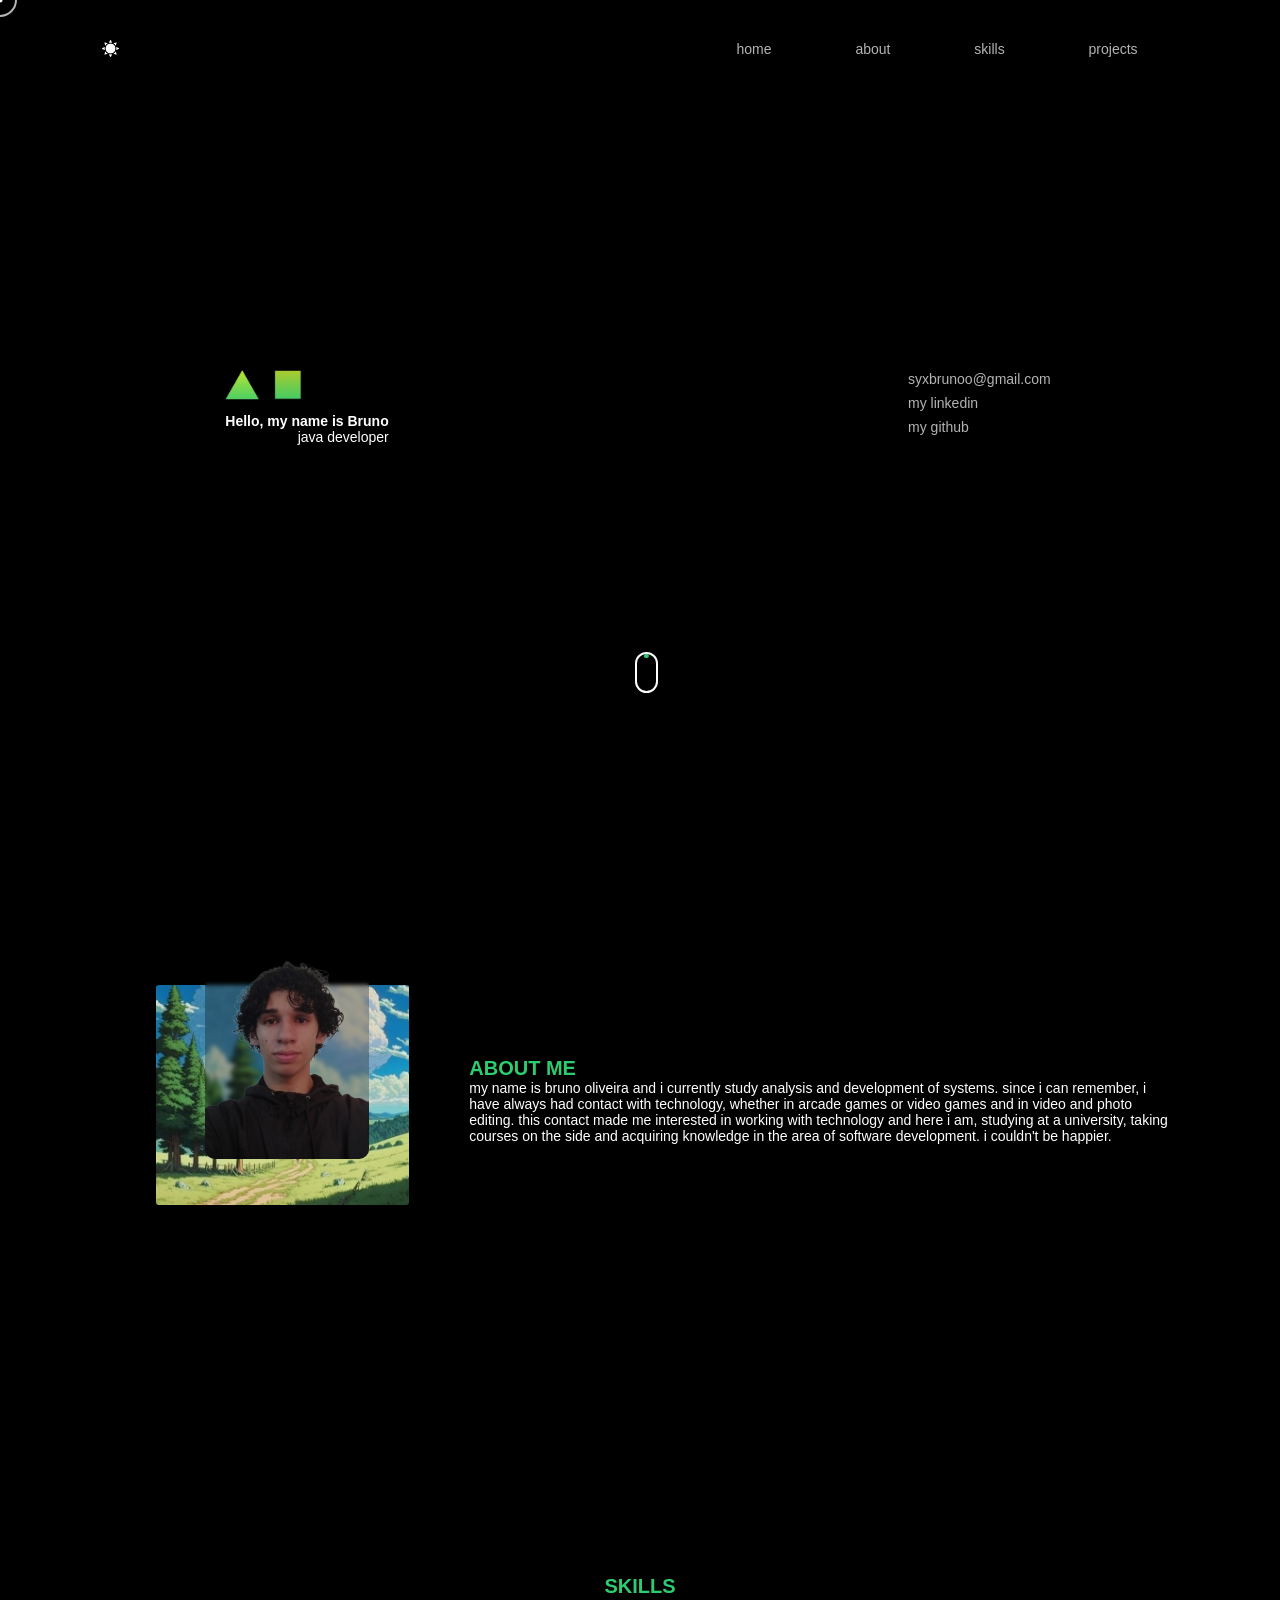
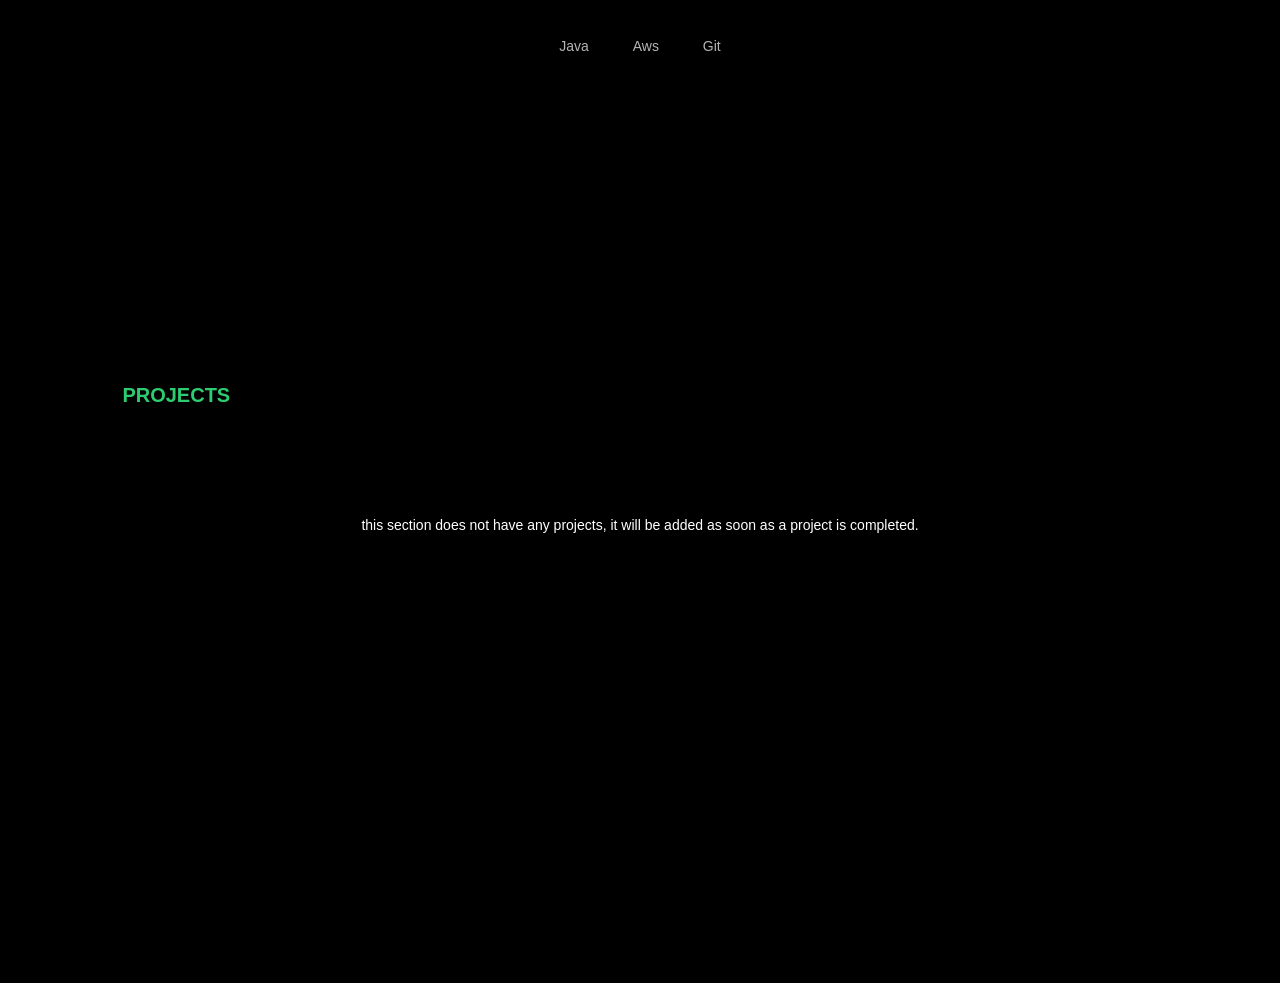
==== index.html @ 00de538f "finalizado" ====
<!DOCTYPE html>
<html lang="en">
<head>
    <meta charset="UTF-8">
    <meta name="viewport" content="width=device-width, initial-scale=1.0">
    <title>my portfolio</title>
    <link rel="stylesheet" href="style.css">
    <link class="refreshStyleSheet" rel="stylesheet" href="mediaquery.css">
</head>
<body onload="loading()">

    <div class="cursor-dot" data-cursor-dot></div>
    <div class="cursor-outline" data-cursor-outline></div>

    <div id="loadingBody">
        <span id="loading"></span>
    </div>

    <div id="beforeLoading">
        <header id="header">
            <nav id="navBarContainer">
                <nav id="navBarFlex">

                    <img src="image/sun.png" alt="sun or moon" height="17px" id="sunOrMoon" onclick="trocarImg()">

                    <nav id="itens">
                        <ul>
                            <li><a class="refreshLink" href="#home">home</a></li>
                            <li><a class="refreshLink" href="#about">about</a></li>
                            <li><a class="refreshLink" href="#skills">skills</a></li>
                            <li><a class="refreshLink" href="#projects">projects</a></li>
                        </ul>
                    </nav>
                </nav>
            </nav>
            
        </header>
        <main>

            <section id="home">

                <div id="divApresentacao">
                    <div id="divShapes">
                        <img src="image/trianguloverde.png" alt="image shapes" height="30px" id="triangulo">
                        <img src="image/quadradoverde.png" alt="" height="30px" id="quadrado">
                    </div>
                    <h1>Hello, my name is Bruno</h1>
                    <p>java developer</p>
                </div>

                <div class="scrollIndicator"></div>

                <div id="divApresentacaoLista">
                    <ul>
                        <li><a id="mylinkone" target="_blank" href="mailto:syxbrunoo@gmail.com">syxbrunoo@gmail.com</a></li>
                        <li><a id="mylinktwo" target="_blank" href="https://www.linkedin.com/in/syxbrunoo/">my linkedin</a></li>
                        <li><a id="mylinktree" target="_blank" href="https://github.com/syxbruno">my github</a></li>
                    </ul>

                    <div class="modal" id="modal">
                        <div class="modal-content">
                            <p>You will be directed to an external link on this website, can we continue?</p>

                            <button id="confirmButton">yes</button>
                            <button id="cancelButton">no</button>
                        </div>
                    </div>
                </div>
            </section>

            <section id="about">
                <div id="divAboutMeContainer">
                    <div id="divAboutMePhoto">
                        <img id="imageAnime" src="image/animeimage.jpg" alt="anime image" height="220px">

                        <img src="image/mypicture.png" alt="me picture" id="myPhoto" height="230px">
                    </div>

                    <div id="divAboutMe">
                        <h2 class="title">ABOUT ME</h2>
                        <p>my name is bruno oliveira and i currently study analysis and development of systems. since i can remember, i have always had contact with technology, whether in arcade games or video games and in video and photo editing. this contact made me interested in working with technology and here i am, studying at a university, taking courses on the side and acquiring knowledge in the area of software development. i couldn't be happier.</p>
                    </div>
                </div>
            </section>

            <section id="skills">
                <h2 class="title">SKILLS</h2>
                <div>
                    <ul>
                        <li><a href="#">Java</a></li>
                        <li><a href="#">Aws</a></li>
                        <li><a href="#">Git</a></li>
                    </ul>
                </div>
            </section>
            <section id="projects">
                <div id="divProjects">
                    <h2 class="title">PROJECTS</h2>
                    <p>this section does not have any projects, it will be added as soon as a project is completed.</p>
                </div>
            </section>
        </main>
    </div>

    <script src="portfolio.js"></script>

</body>
</html>
---- style.css ----
@charset "UTF-8";

* {
    margin: 0%;
    padding: 0%;

    font-family: Arial, Helvetica, sans-serif;
    font-size: 14px;

    scroll-behavior: smooth;
}





#beforeLoading {
    display: none;
}

#loadingBody {
    width: 100%;
    height: 100vh;
    display: flex;
    align-items: center;
    justify-content: center;
}

#loading {
    width: 40px;
    height: 40px;
    background-color: transparent;
    display: block;
    border: 9px solid #2ecc71;
    border-top: 9px solid transparent;
    border-radius: 50%;

    animation: loading 1s ease-in-out infinite;
}

@keyframes loading {
    0% {
        transform: rotate(0deg);
    }

    100% {
        transform: rotate(360deg);
    }
}





.modal {
    display: none;
    position: fixed;
    z-index: 1;
    left: 0;
    top: 0;
    width: 100%;
    height: 100%;
    background-color: rgba(0, 0, 0, 0.5);
}

.modal-content {
    background-color: rgba(255, 255, 255, 0.13);
    padding: 20px;
    border-radius: 5px;
    width: 300px;
    margin: 20% auto;
    text-align: center;
    backdrop-filter: blur(4px);
}

.modal-content > p {
    color: white;
    padding: 10px;
}

button {
    height: 25px;
    width: 60px;
    padding: 5px;
    margin: 15px;
    border: none;
    border-radius: 7px;
    background-image: linear-gradient(to right, #2ecc71 25%, #aacc2e);
    background-size: 160% 100%;
    color: rgba(255, 255, 255, 0.438);
    transition: .3s ease-in-out;
    animation: animatedGradient 2s infinite alternate;
}

@keyframes animatedGradient {
    0% {
        background-position-x: 0%;
    }

    100% {
        background-position-x: 100%;
    }
}

button:hover {
    color: rgb(255, 255, 255);
}





::-webkit-scrollbar {
    width: 6px;
}
::-webkit-scrollbar-thumb {
    background-color: #2ecc71;
    border-radius: 5px;
}





:root {
    --cor1: #ffffff;
    --cor2: #000000;
    --cor3: #ffffffb4;
    --cor4: #000000ad;

    --cor5: rgba(255, 255, 255, 0.062);
}

.tema-dark {
    --cor1: #000000;
    --cor2: #ffffff;
    --cor3: #0000009d;
    --cor4: #000000ad;

    --cor5: rgba(0, 0, 0, 0.219);
}





body {
    background-color: var(--cor2);
    color: var(--cor1);
    transition: .5s ease-in-out;
}





.cursor-dot {
    width: 5px;
    height: 5px;
    background-color: var(--cor1);
}

.cursor-outline {
    width: 30px;
    height: 30px;
    border: 2px solid var(--cor3);
}

.cursor-dot,
.cursor-outline {
    position: fixed;
    top: 0;
    left: 0;
    transform: translate(-50%, -50%);
    border-radius: 50%;
    z-index: 100;
    pointer-events: none;
}





#iten {
    display: block;
}

#navBarContainer {
    max-width: 1280px;
    margin: auto;
}

#navBarFlex {
    display: flex;
    align-items: center;
    justify-content: space-between;
}

#sunOrMoon {
    cursor: pointer;
}

#iconMenu {
    display: none;
}

header {
    width: 84%;
    padding: 40px 8%;
    position: fixed;
    top: 0;
    left: 0;
    transition: .5s ease-in-out;
    z-index: 10;
}

header.rolagem {
    padding: 16px 8%;
    background-color: var(--cor5);
    backdrop-filter: blur(15px);
}

header ul > li {
    list-style-type: none;
    display: inline-block;
    margin: 0px 40px;
}

li > a {
    text-decoration: none;
    color: var(--cor3);
    transition: .25s ease-in-out;
}

li > a:hover {
    color: var(--cor1);
}





#home {
    display: flex;
    align-items: center;
    justify-content: space-around;
    padding: 40vh 8%;
}

#divApresentacao > p {
    float: right;
}

#divShapes {
    padding: 10px 0px;
}

#divShapes > img {
    padding-right: 10px;
}

#triangulo {
    transition: .5s ease-in-out;
}
#triangulo:hover {
    transform: translateX(10px);
}

#quadrado {
    transition: .5s ease-in-out;
}
#quadrado:hover {
    transform: translateX(10px);
}

#divApresentacaoLista > ul > li {
    list-style-type: none;
    padding: 4px;
}

.scrollIndicator {
    top: 30vh;
    width: 1.4em;
    height: 2.6em;
    border: 2px solid var(--cor1);
    border-radius: 30px;
    position: relative;
    z-index: -1;
}

.scrollIndicator::before {
    content: '';
    width: 0.3em;
    height: 0.3em;
    border-radius: 50%;
    background: #2ecc71;
    position: absolute;
    left: 50%;
    transform: translateX(-50%);
    animation: scroll 1.1s infinite;
}

@keyframes scroll {
    0% {
        bottom: 70%;
        opacity: 1;
    }

    100% {
        bottom: 10%;
        opacity: 0;
    }
}





#about {
    padding: 20vh 8%;
}

#divAboutMeContainer {
    display: flex;
    align-items: center;
}

#divAboutMePhoto {
    height: 230px;
    margin-left: 5%;
    margin-right: 60px;
    z-index: 1;
}

#imageAnime {
    position: relative;
    border-radius: 3px;
    top: 0;
    left: 0;
    z-index: -1;
}

#myPhoto {
    float: right;
    transform: translate(-40px, -31vh);
    border-radius: 10px;
    border-radius: 10px;
    background-color: rgba(0, 0, 0, 0.288);
    backdrop-filter: blur(2px);
    z-index: 1;
}

#arrowIos {
    display: none;
}





#skills {
    padding: 20vh 8%;
    text-align: center;
}

#skills ul > li {
    list-style-type: none;
    display: inline-block;
    margin: 40px 20px;
}





#projects {
    padding: 10vh 8%;
    margin-bottom: 30vh;
}

#divProjects > h2 {
    padding: 20px;
}

#divProjects > p {
    padding: 10vh 8%;
    text-align: center;
}





.title {
    font-size: 20px;
    color:  #2ecc71;
}
---- mediaquery.css ----
@charset "UTF-8";

@media screen and (max-width: 680px) {

    header {
        position: absolute;
        width: 40px;
        left: 39%;
    }

    header.rolagem {
        background-color: transparent;
        backdrop-filter: blur(0px);
    }

    #itens {
        display: none;
    }





    #home {
        padding-right: 10%;
    }





    #divAboutMeContainer {
        display: flex;
        text-align: center;
        justify-content: center;
        flex-direction: column;
        height: 100vh;
    }

    #divAboutMePhoto {
        width: 100px;
        position: relative;
        display: flex;
        justify-content: center;
        align-items: center;
        transform: translate(15vh, -25vh)
    }

    #myPhoto {
        transform: translate(-204px, 20px);
    }





    #skills {
        padding-top: 0;
    }
}
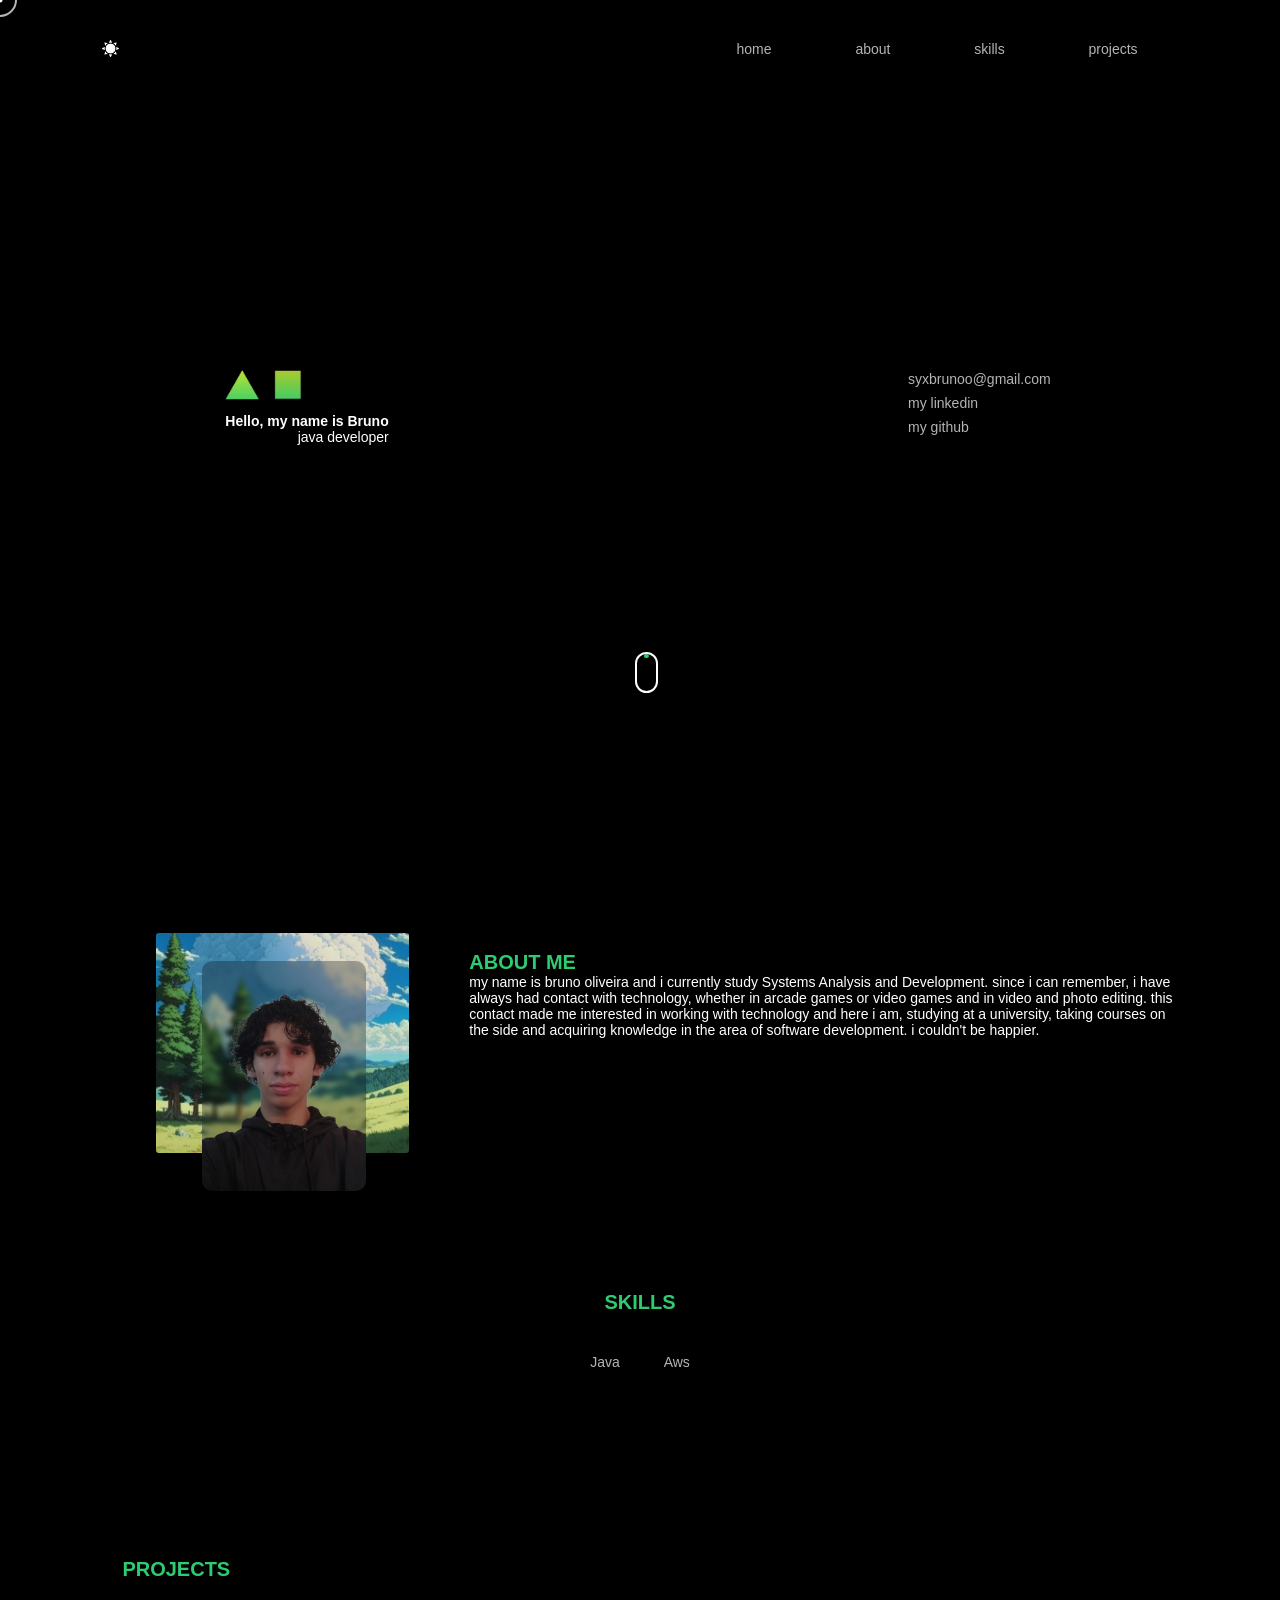
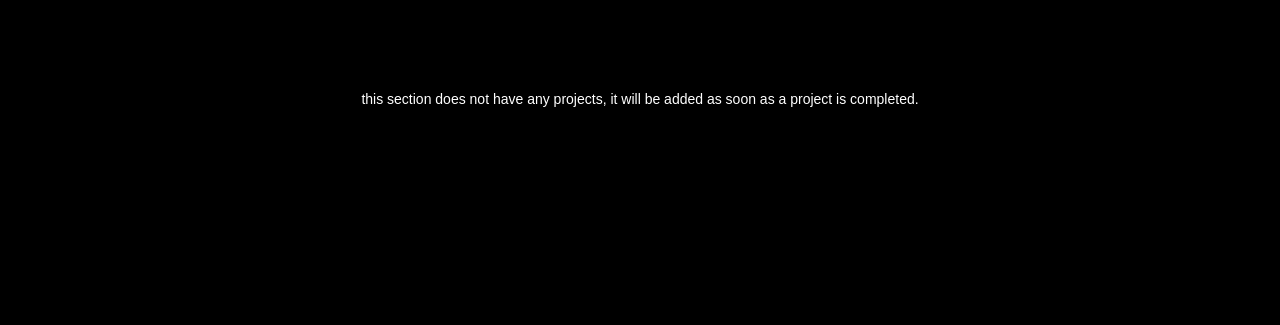
==== commit 3a8f0580: "end" ====
--- a/index.html
+++ b/index.html
@@ -25,10 +25,10 @@
 
                     <nav id="itens">
                         <ul>
-                            <li><a class="refreshLink" href="#home">home</a></li>
-                            <li><a class="refreshLink" href="#about">about</a></li>
-                            <li><a class="refreshLink" href="#skills">skills</a></li>
-                            <li><a class="refreshLink" href="#projects">projects</a></li>
+                            <li><a href="#home">home</a></li>
+                            <li><a href="#about">about</a></li>
+                            <li><a href="#skills">skills</a></li>
+                            <li><a href="#projects">projects</a></li>
                         </ul>
                     </nav>
                 </nav>
@@ -78,7 +78,7 @@
 
                     <div id="divAboutMe">
                         <h2 class="title">ABOUT ME</h2>
-                        <p>my name is bruno oliveira and i currently study analysis and development of systems. since i can remember, i have always had contact with technology, whether in arcade games or video games and in video and photo editing. this contact made me interested in working with technology and here i am, studying at a university, taking courses on the side and acquiring knowledge in the area of software development. i couldn't be happier.</p>
+                        <p>my name is bruno oliveira and i currently study Systems Analysis and Development. since i can remember, i have always had contact with technology, whether in arcade games or video games and in video and photo editing. this contact made me interested in working with technology and here i am, studying at a university, taking courses on the side and acquiring knowledge in the area of software development. i couldn't be happier.</p>
                     </div>
                 </div>
             </section>
@@ -89,7 +89,6 @@
                     <ul>
                         <li><a href="#">Java</a></li>
                         <li><a href="#">Aws</a></li>
-                        <li><a href="#">Git</a></li>
                     </ul>
                 </div>
             </section>
--- a/style.css
+++ b/style.css
@@ -61,6 +61,7 @@
     width: 100%;
     height: 100%;
     background-color: rgba(0, 0, 0, 0.5);
+    z-index: 200;
 }
 
 .modal-content {
@@ -173,7 +174,7 @@
     left: 0;
     transform: translate(-50%, -50%);
     border-radius: 50%;
-    z-index: 100;
+    z-index: 1000;
     pointer-events: none;
 }
 
@@ -245,6 +246,7 @@
     align-items: center;
     justify-content: space-around;
     padding: 40vh 8%;
+    margin-bottom: 10%;
 }
 
 #divApresentacao > p {
@@ -317,7 +319,13 @@
 
 
 #about {
-    padding: 20vh 8%;
+    padding: 0px 8%;
+    margin-top: 10%;
+    margin-bottom: 10%;
+}
+
+#divAboutMe {
+    margin-bottom: 10%;
 }
 
 #divAboutMeContainer {
@@ -341,8 +349,9 @@
 }
 
 #myPhoto {
-    float: right;
-    transform: translate(-40px, -31vh);
+    position: relative;
+    top: -85%;
+    left: 18%;
     border-radius: 10px;
     border-radius: 10px;
     background-color: rgba(0, 0, 0, 0.288);
@@ -350,17 +359,15 @@
     z-index: 1;
 }
 
-#arrowIos {
-    display: none;
-}
-
 
 
 
 
 #skills {
-    padding: 20vh 8%;
+    padding: 0px 8%;
     text-align: center;
+    margin-top: 10%;
+    margin-bottom: 10%;
 }
 
 #skills ul > li {
@@ -374,8 +381,9 @@
 
 
 #projects {
-    padding: 10vh 8%;
-    margin-bottom: 30vh;
+    padding: 0px 8%;
+    margin-top: 10%;
+    margin-bottom: 10%;
 }
 
 #divProjects > h2 {
--- a/mediaquery.css
+++ b/mediaquery.css
@@ -2,10 +2,15 @@
 
 @media screen and (max-width: 680px) {
 
+    .cursor-dot,
+    .cursor-outline {
+        display: none;
+    }
+
     header {
         position: absolute;
-        width: 40px;
-        left: 39%;
+        width: auto;
+        left: 40%;
     }
 
     header.rolagem {
@@ -30,31 +35,25 @@
 
 
     #divAboutMeContainer {
-        display: flex;
         text-align: center;
-        justify-content: center;
         flex-direction: column;
-        height: 100vh;
+        margin-bottom: 20%;
     }
 
-    #divAboutMePhoto {
-        width: 100px;
+    #divAboutMe {
+        margin: auto;
+        margin-top: 15%;
+    }
+
+    #imageAnime {
         position: relative;
-        display: flex;
-        justify-content: center;
-        align-items: center;
-        transform: translate(15vh, -25vh)
+        top: 0;
+        left: 5%;
     }
 
     #myPhoto {
-        transform: translate(-204px, 20px);
-    }
-
-
-
-
-
-    #skills {
-        padding-top: 0;
+        position: relative;
+        top: -90%;
+        left: 8%;
     }
 }
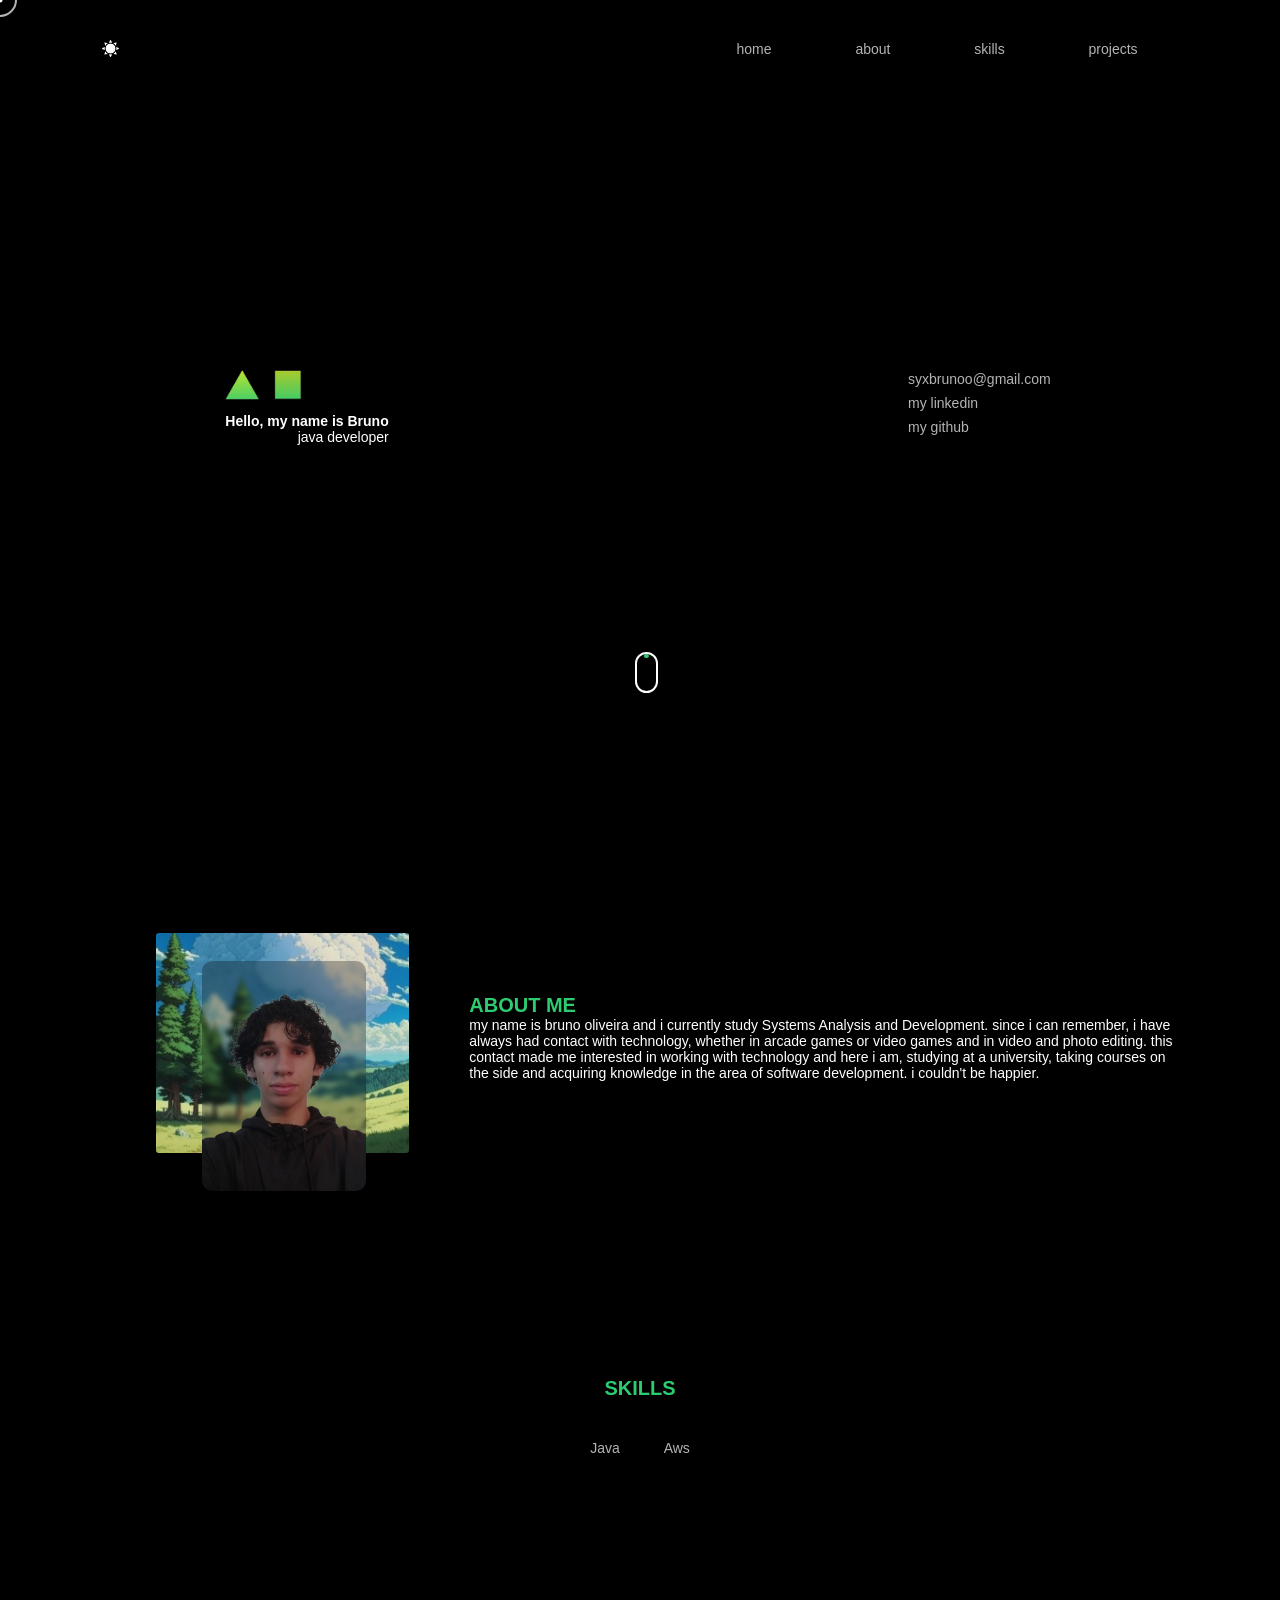
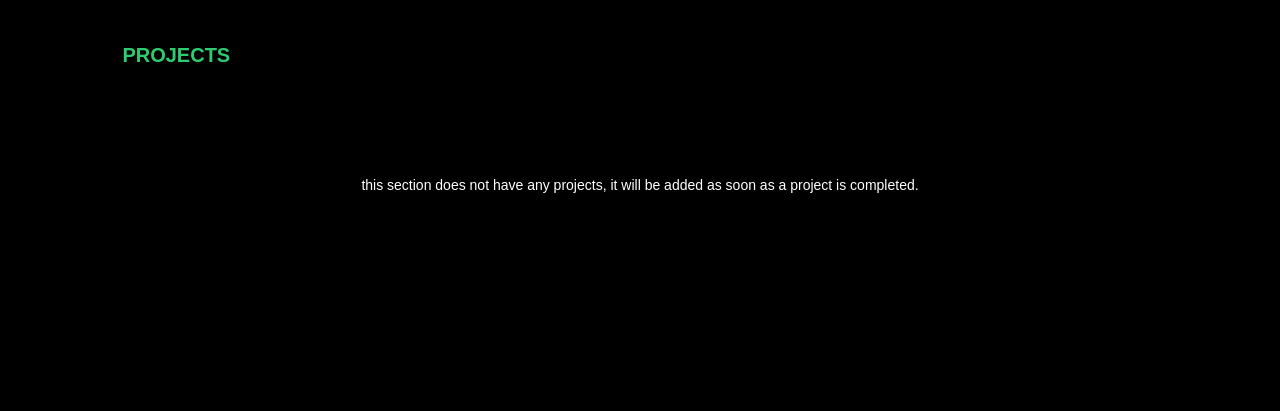
==== commit 6e983518: "end" ====
--- a/index.html
+++ b/index.html
@@ -35,8 +35,8 @@
             </nav>
             
         </header>
+
         <main>
-
             <section id="home">
 
                 <div id="divApresentacao">
--- a/style.css
+++ b/style.css
@@ -337,6 +337,7 @@
     height: 230px;
     margin-left: 5%;
     margin-right: 60px;
+    margin-bottom: 8%;
     z-index: 1;
 }
 
--- a/mediaquery.css
+++ b/mediaquery.css
@@ -1,6 +1,6 @@
 @charset "UTF-8";
 
-@media screen and (max-width: 680px) {
+@media (max-width: 608px) {
 
     .cursor-dot,
     .cursor-outline {
@@ -22,6 +22,15 @@
         display: none;
     }
 
+    
+
+
+
+    main {
+        position: relative;
+        right: 1%;
+    }
+
 
 
 
@@ -41,8 +50,8 @@
     }
 
     #divAboutMe {
-        margin: auto;
         margin-top: 15%;
+        margin-right: 1%;
     }
 
     #imageAnime {
@@ -54,6 +63,6 @@
     #myPhoto {
         position: relative;
         top: -90%;
-        left: 8%;
+        left: 6%;
     }
 }
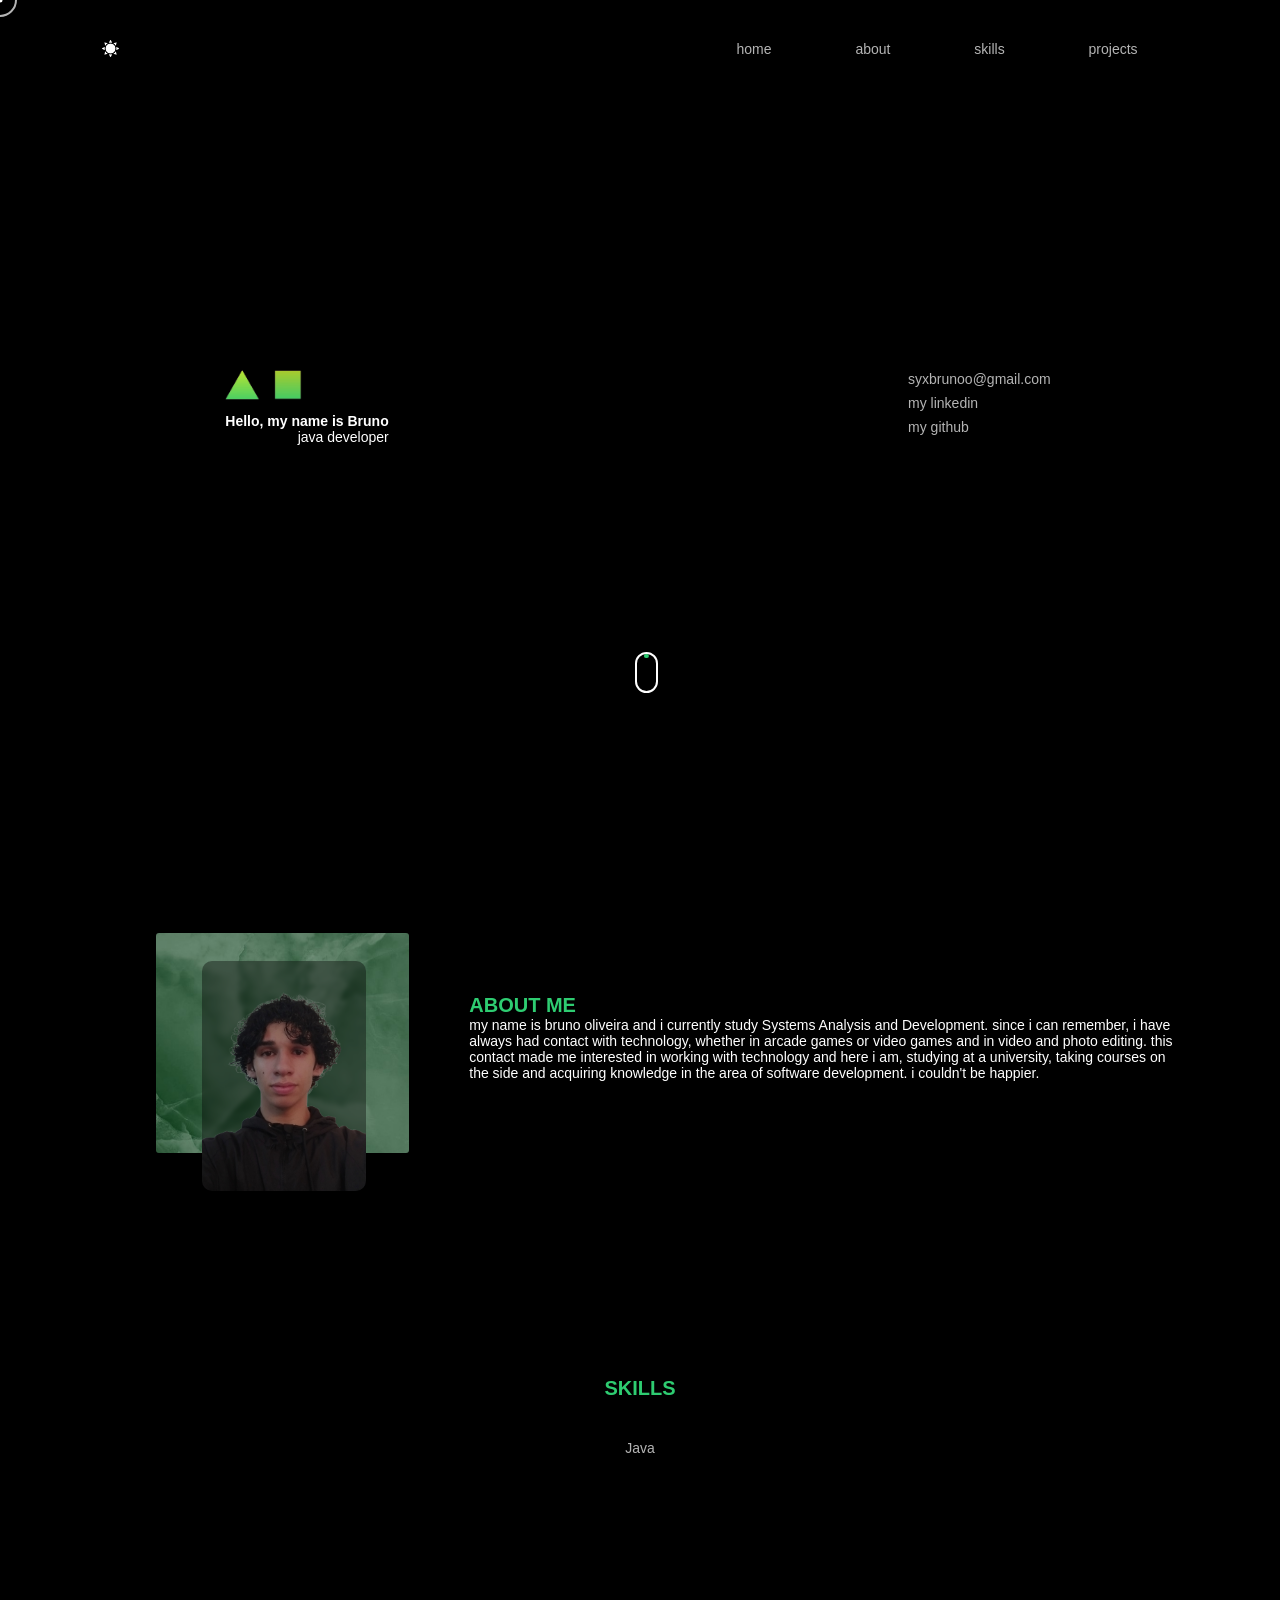
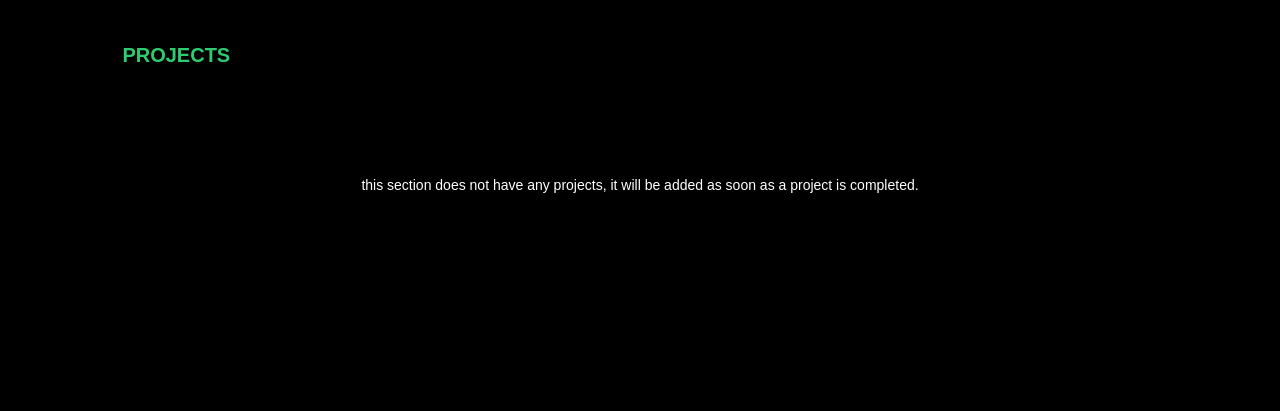
==== commit b3898ca6: "Update index.html" ====
--- a/index.html
+++ b/index.html
@@ -88,7 +88,6 @@
                 <div>
                     <ul>
                         <li><a href="#">Java</a></li>
-                        <li><a href="#">Aws</a></li>
                     </ul>
                 </div>
             </section>
--- a/style.css
+++ b/style.css
@@ -346,7 +346,7 @@
     border-radius: 3px;
     top: 0;
     left: 0;
-    z-index: -1;
+    z-index: 0;
 }
 
 #myPhoto {
@@ -355,9 +355,14 @@
     left: 18%;
     border-radius: 10px;
     border-radius: 10px;
-    background-color: rgba(0, 0, 0, 0.288);
+    background-color: rgba(0, 0, 0, 0.377);
     backdrop-filter: blur(2px);
+    transition: .4s ease-in-out;
     z-index: 1;
+}
+
+#myPhoto:hover {
+    top: -80%;
 }
 
 
--- a/mediaquery.css
+++ b/mediaquery.css
@@ -10,7 +10,7 @@
     header {
         position: absolute;
         width: auto;
-        left: 40%;
+        left: 0%;
     }
 
     header.rolagem {
@@ -22,13 +22,13 @@
         display: none;
     }
 
-    
+
 
 
 
     main {
         position: relative;
-        right: 1%;
+        margin-right: 1%;
     }
 
 
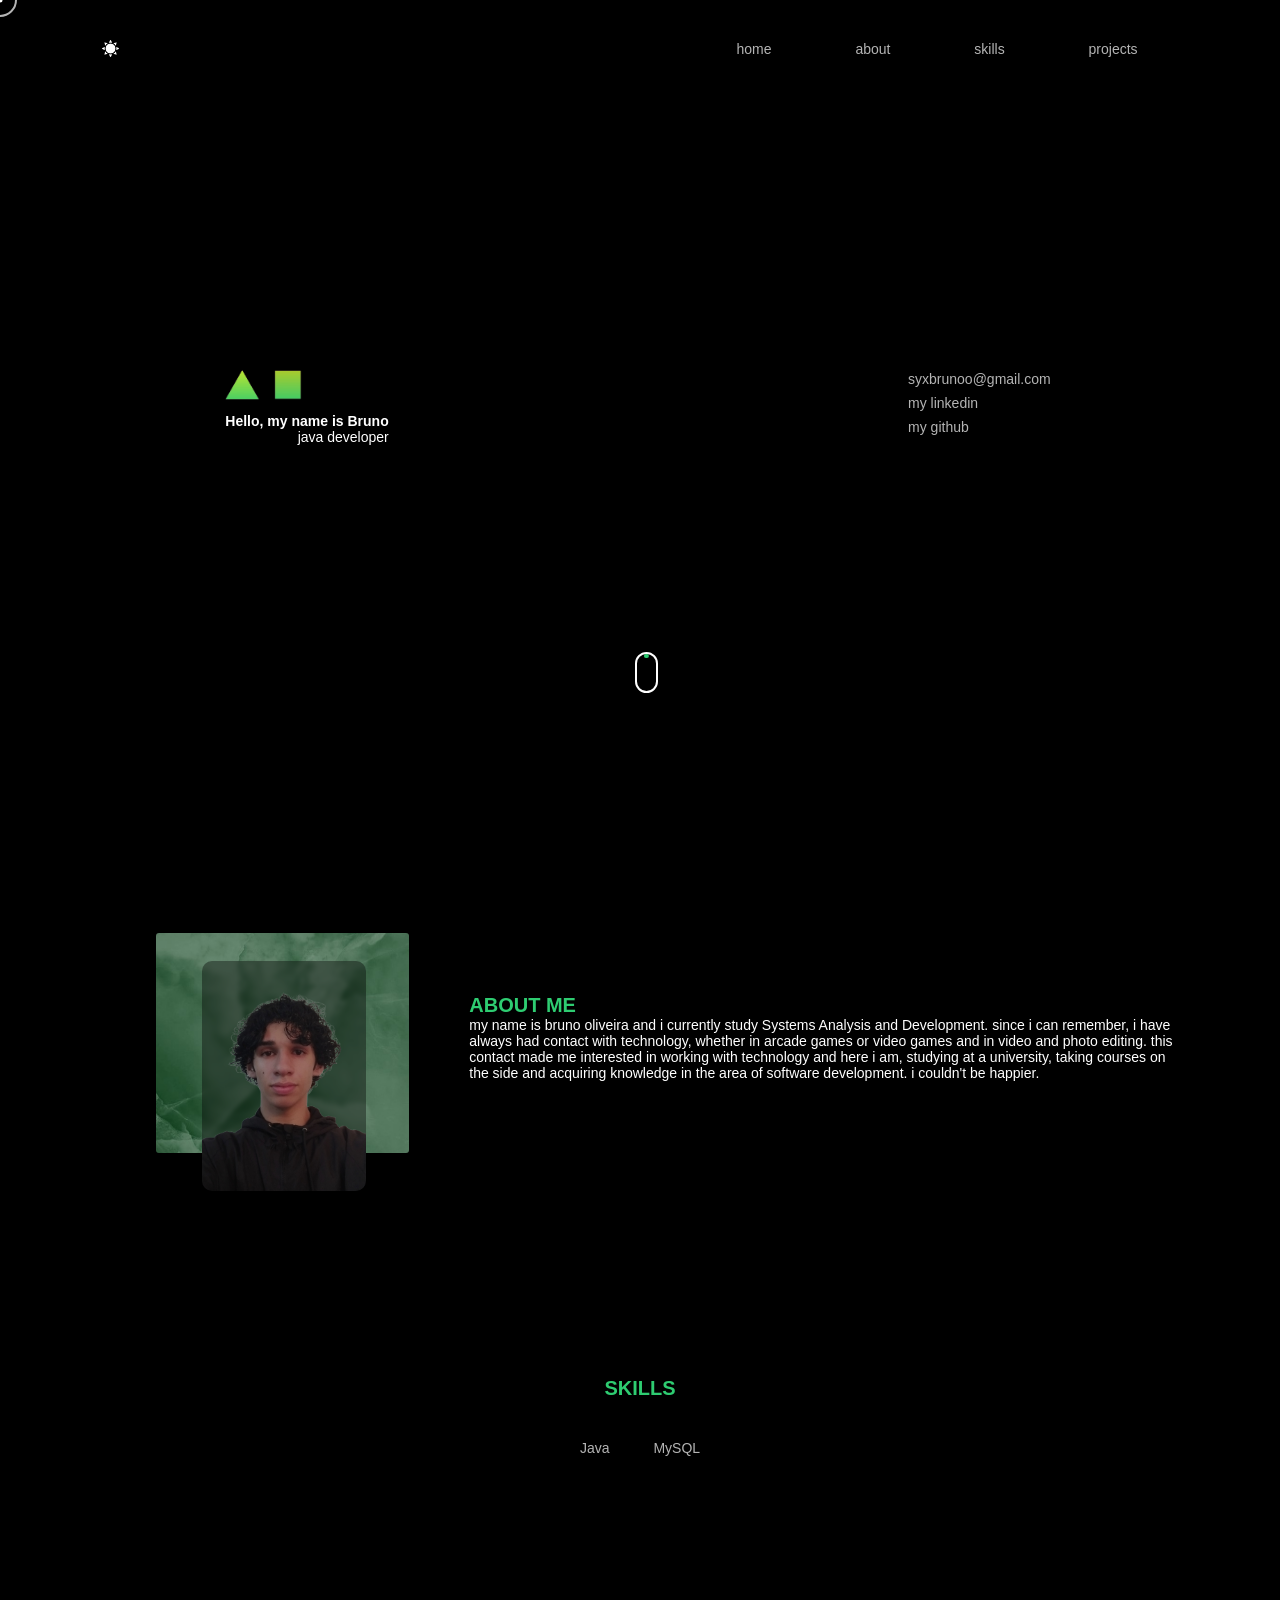
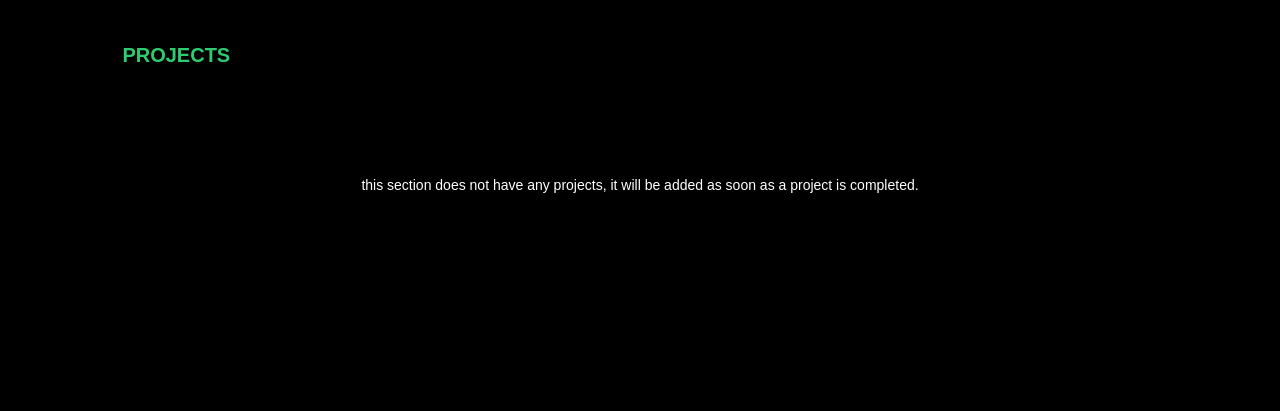
==== commit ca239df3: "Update index.html" ====
--- a/index.html
+++ b/index.html
@@ -88,6 +88,7 @@
                 <div>
                     <ul>
                         <li><a href="#">Java</a></li>
+                        <li><a href="#">MySQL</a></li>
                     </ul>
                 </div>
             </section>
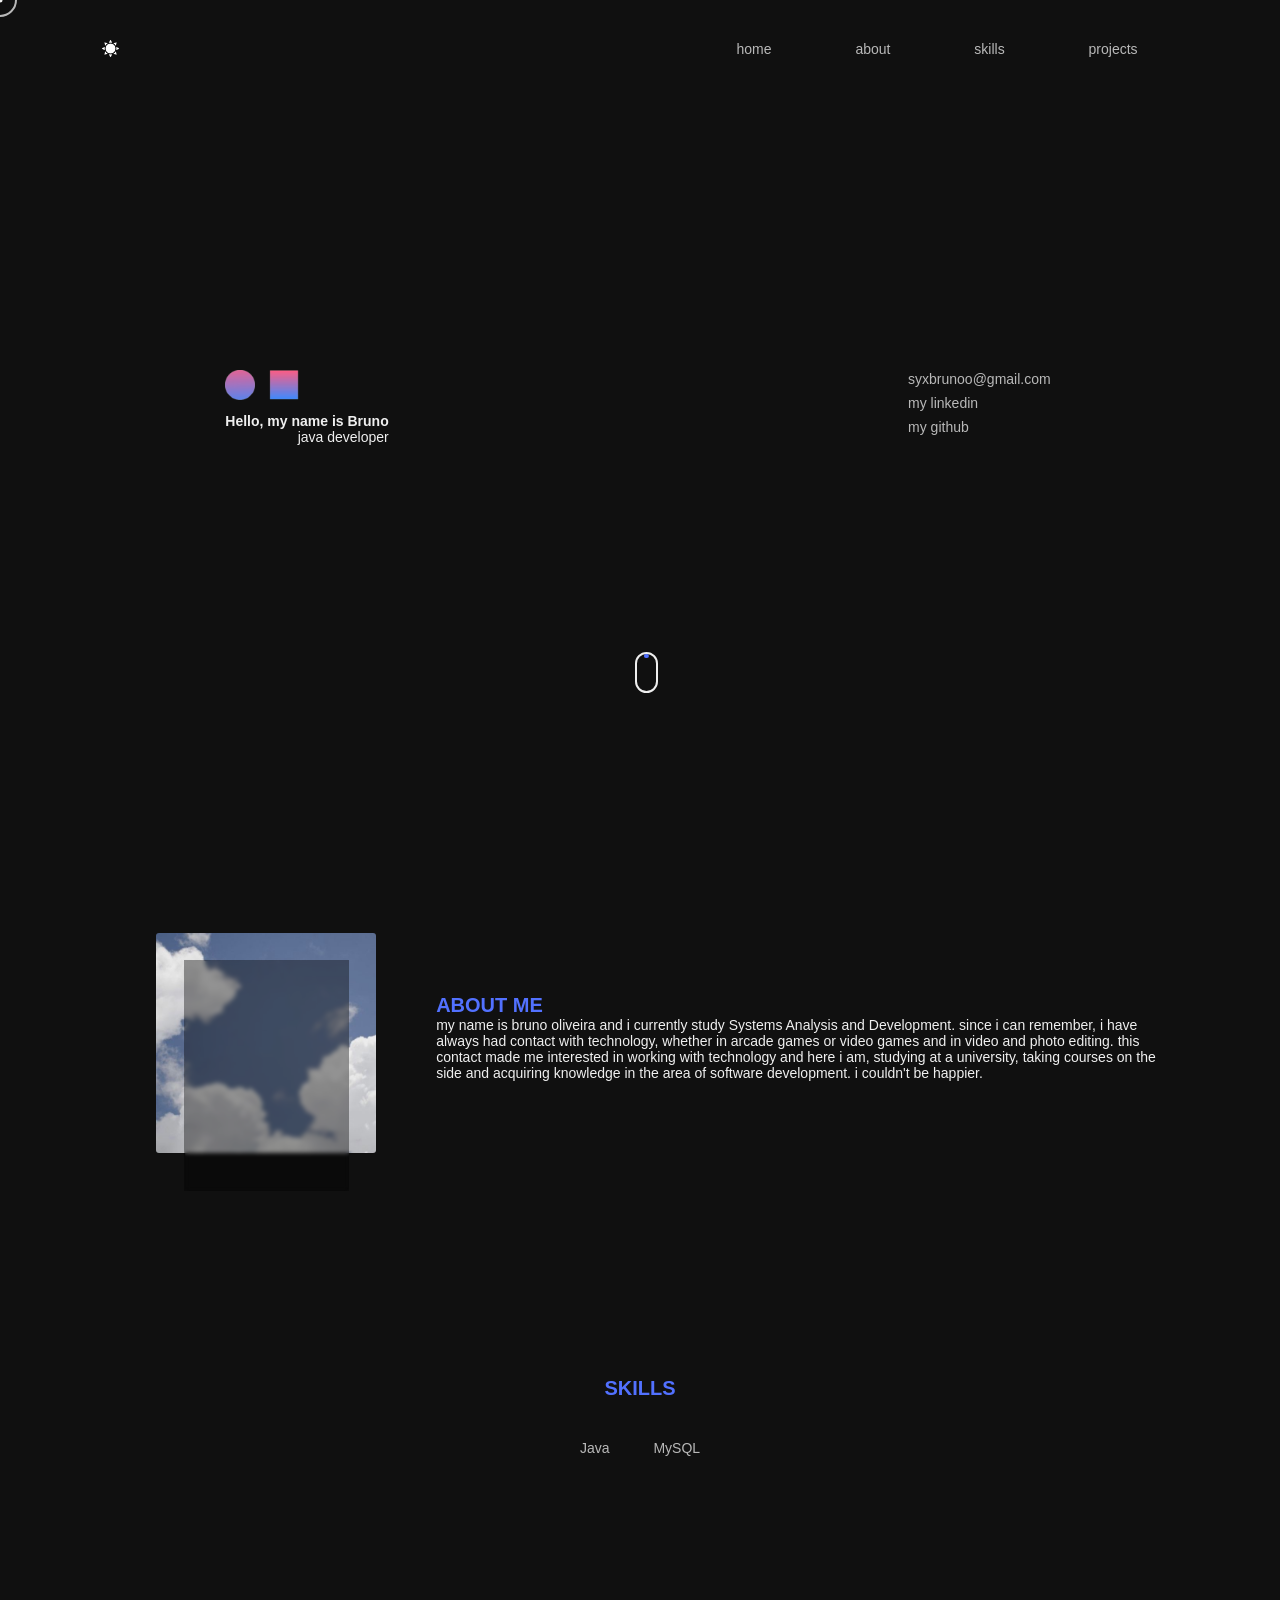
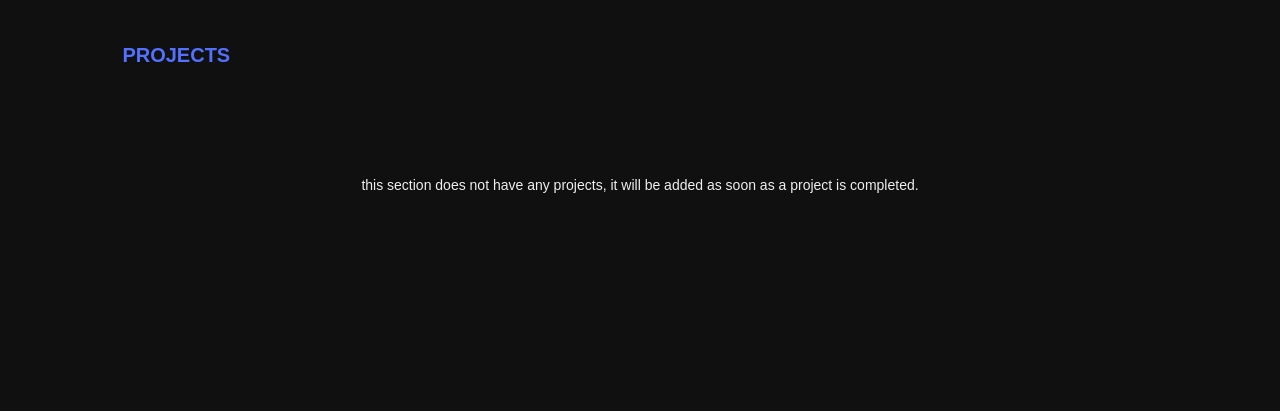
==== commit 41ee3ade: "end" ====
--- a/index.html
+++ b/index.html
@@ -41,8 +41,8 @@
 
                 <div id="divApresentacao">
                     <div id="divShapes">
-                        <img src="image/trianguloverde.png" alt="image shapes" height="30px" id="triangulo">
-                        <img src="image/quadradoverde.png" alt="" height="30px" id="quadrado">
+                        <img src="image/imagecircle.png" alt="image shapes" height="30px" id="circle">
+                        <img src="image/imagesquare.png" alt="" height="30px" id="quadrado">
                     </div>
                     <h1>Hello, my name is Bruno</h1>
                     <p>java developer</p>
@@ -71,7 +71,7 @@
             <section id="about">
                 <div id="divAboutMeContainer">
                     <div id="divAboutMePhoto">
-                        <img id="imageAnime" src="image/animeimage.jpg" alt="anime image" height="220px">
+                        <img id="imageSky" src="image/imagesky.jpg" alt="sky image" height="220px">
 
                         <img src="image/mypicture.png" alt="me picture" id="myPhoto" height="230px">
                     </div>
@@ -87,8 +87,8 @@
                 <h2 class="title">SKILLS</h2>
                 <div>
                     <ul>
-                        <li><a href="#">Java</a></li>
-                        <li><a href="#">MySQL</a></li>
+                        <li><a href="#skills">Java</a></li>
+                        <li><a href="#skills">MySQL</a></li>
                     </ul>
                 </div>
             </section>
--- a/style.css
+++ b/style.css
@@ -8,6 +8,7 @@
     font-size: 14px;
 
     scroll-behavior: smooth;
+    scroll-margin: 150px;
 }
 
 
@@ -31,7 +32,7 @@
     height: 40px;
     background-color: transparent;
     display: block;
-    border: 9px solid #2ecc71;
+    border: 9px solid #5271FF;
     border-top: 9px solid transparent;
     border-radius: 50%;
 
@@ -86,7 +87,7 @@
     margin: 15px;
     border: none;
     border-radius: 7px;
-    background-image: linear-gradient(to right, #2ecc71 25%, #aacc2e);
+    background-image: linear-gradient(to right, #8d2ecc 25%, #5271FF);
     background-size: 160% 100%;
     color: rgba(255, 255, 255, 0.438);
     transition: .3s ease-in-out;
@@ -115,7 +116,7 @@
     width: 6px;
 }
 ::-webkit-scrollbar-thumb {
-    background-color: #2ecc71;
+    background-color: #5271FF;
     border-radius: 5px;
 }
 
@@ -124,8 +125,8 @@
 
 
 :root {
-    --cor1: #ffffff;
-    --cor2: #000000;
+    --cor1: #ffffffee;
+    --cor2: #000000ef;
     --cor3: #ffffffb4;
     --cor4: #000000ad;
 
@@ -133,8 +134,8 @@
 }
 
 .tema-dark {
-    --cor1: #000000;
-    --cor2: #ffffff;
+    --cor1: #000000ef;
+    --cor2: #ffffffee;
     --cor3: #0000009d;
     --cor4: #000000ad;
 
@@ -261,10 +262,10 @@
     padding-right: 10px;
 }
 
-#triangulo {
+#circle {
     transition: .5s ease-in-out;
 }
-#triangulo:hover {
+#circle:hover {
     transform: translateX(10px);
 }
 
@@ -295,7 +296,7 @@
     width: 0.3em;
     height: 0.3em;
     border-radius: 50%;
-    background: #2ecc71;
+    background: #5271FF;
     position: absolute;
     left: 50%;
     transform: translateX(-50%);
@@ -341,7 +342,7 @@
     z-index: 1;
 }
 
-#imageAnime {
+#imageSky {
     position: relative;
     border-radius: 3px;
     top: 0;
@@ -352,9 +353,8 @@
 #myPhoto {
     position: relative;
     top: -85%;
-    left: 18%;
-    border-radius: 10px;
-    border-radius: 10px;
+    left: 13%;
+    border-radius: 5px;
     background-color: rgba(0, 0, 0, 0.377);
     backdrop-filter: blur(2px);
     transition: .4s ease-in-out;
@@ -407,5 +407,5 @@
 
 .title {
     font-size: 20px;
-    color:  #2ecc71;
-}
+    color:  #5271FF;
+}
--- a/mediaquery.css
+++ b/mediaquery.css
@@ -1,6 +1,6 @@
 @charset "UTF-8";
 
-@media (max-width: 608px) {
+@media (max-width: 560px) {
 
     .cursor-dot,
     .cursor-outline {
@@ -54,7 +54,7 @@
         margin-right: 1%;
     }
 
-    #imageAnime {
+    #imageSky {
         position: relative;
         top: 0;
         left: 5%;
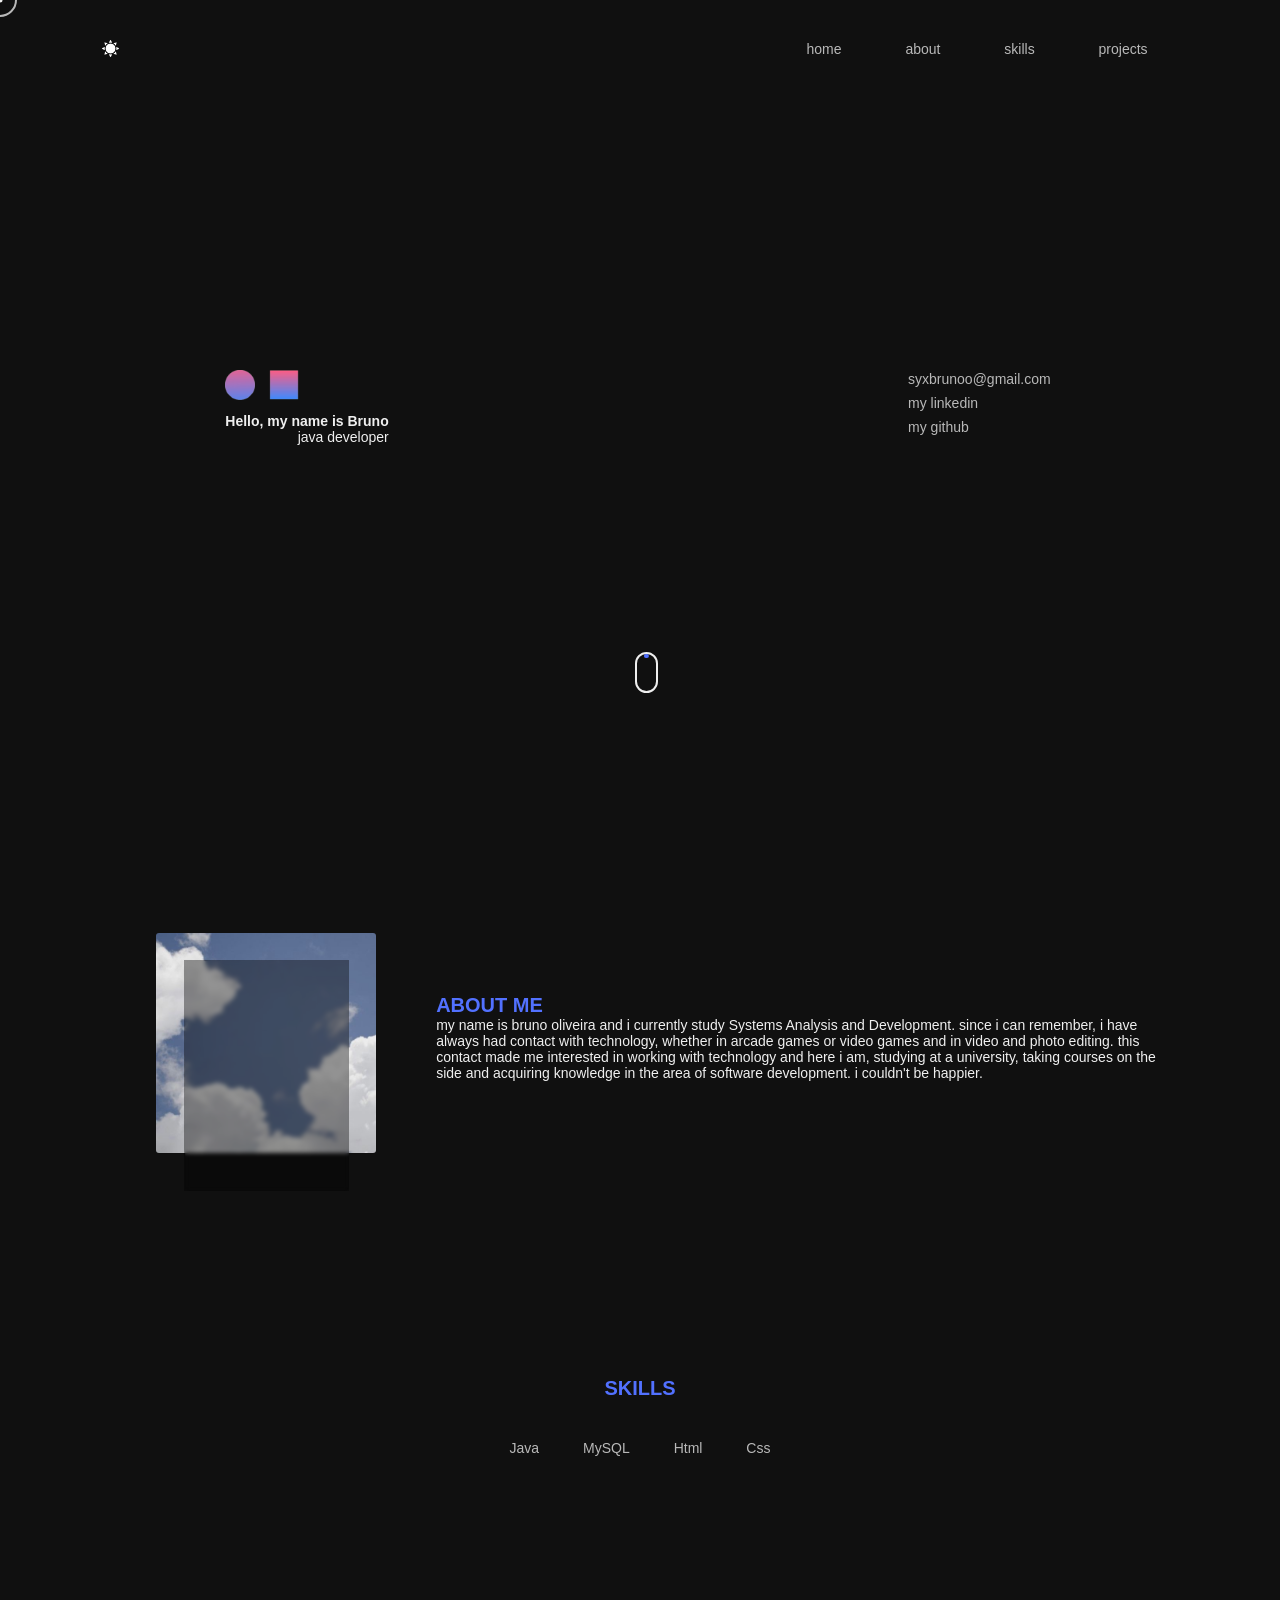
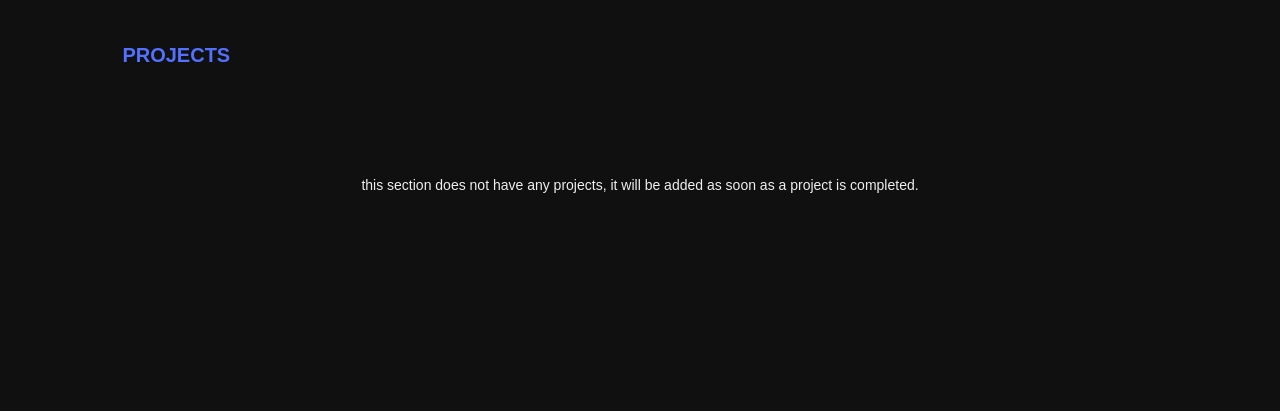
==== commit 2cb54ece: "Update index.html" ====
--- a/index.html
+++ b/index.html
@@ -89,6 +89,8 @@
                     <ul>
                         <li><a href="#skills">Java</a></li>
                         <li><a href="#skills">MySQL</a></li>
+                        <li><a href="#skills">Html</a></li>
+                        <li><a href="#skills">Css</a></li>
                     </ul>
                 </div>
             </section>
--- a/style.css
+++ b/style.css
@@ -225,7 +225,7 @@
 header ul > li {
     list-style-type: none;
     display: inline-block;
-    margin: 0px 40px;
+    margin: 0px 30px;
 }
 
 li > a {
--- a/mediaquery.css
+++ b/mediaquery.css
@@ -1,6 +1,6 @@
 @charset "UTF-8";
 
-@media (max-width: 560px) {
+@media (max-width: 561px) {
 
     .cursor-dot,
     .cursor-outline {
